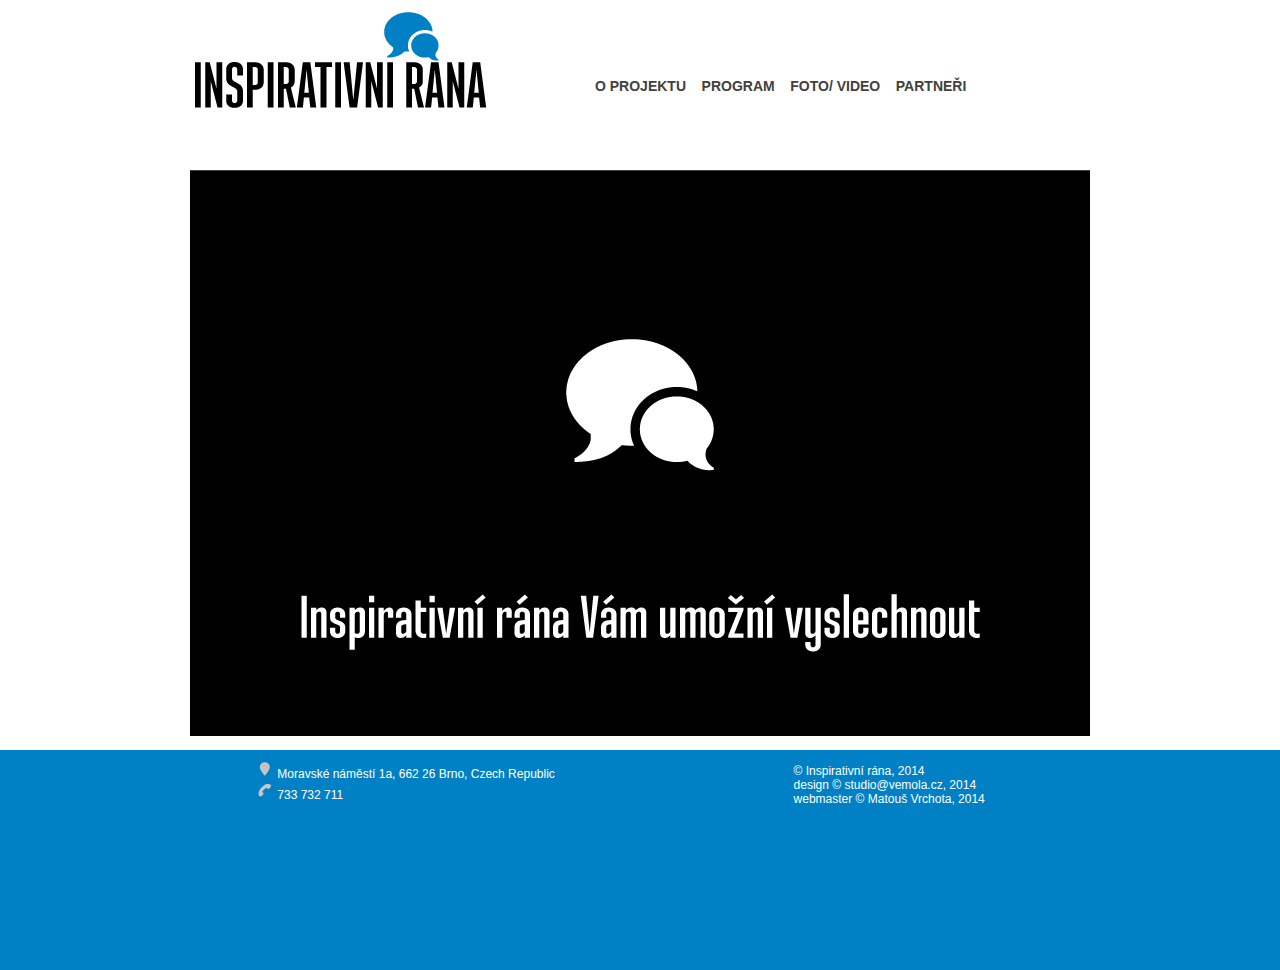
==== index.html @ 032fd448 "initial" ====
﻿<!doctype html>
<html>
<head>
<meta charset="utf-8">
<title>Inspirativní rána</title>
<link href="style.css" rel="stylesheet" type="text/css">
<link href="picts/favicon.png" rel="icon" type="image/png" />
<style type="text/css">
body {
	margin-left: 0px;
	margin-top: 0px;
	margin-right: 0px;
	margin-bottom: 0px;
}
</style>

<!--[if lt IE 9]>
<script src="http://html5shiv.googlecode.com/svn/trunk/html5.js"></script>
<![endif]-->
</head>

<body>
<script>
  (function(i,s,o,g,r,a,m){i['GoogleAnalyticsObject']=r;i[r]=i[r]||function(){
  (i[r].q=i[r].q||[]).push(arguments)},i[r].l=1*new Date();a=s.createElement(o),
  m=s.getElementsByTagName(o)[0];a.async=1;a.src=g;m.parentNode.insertBefore(a,m)
  })(window,document,'script','//www.google-analytics.com/analytics.js','ga');

  ga('create', 'UA-66451062-1', 'auto');
  ga('send', 'pageview');

</script>
<!-- <div class="search">
  <input type="search" name="googlesearch" value="vyhledat">
</div> -->
    
<div class="container">
	
  <header>
    <h1><a href="index.html"><img src="picts/logo.png" alt="Logo Inspirativní rána" name="logo" width="300" height="100" class="logo" id="logo"/></a></h1>
    <nav>
    <a href="projekt.html">O PROJEKTU</a>&nbsp;&nbsp;&nbsp;
    <a href="program.html">PROGRAM</a>&nbsp;&nbsp;&nbsp;
    <a href="fotografie.html">FOTO/ VIDEO</a>&nbsp;&nbsp;&nbsp;
    <!--<a href="#">DOPORUČUJEME</a>&nbsp;&nbsp;&nbsp;-->
    <a href="partneri.html">PARTNEŘI</a>
    </nav>
  </header>
<article class="content_slide">
<img src="picts/slide.gif">
  <!-- end .content --></article>
  <!-- end .container --></div>
  <footer>
    <div class="contact">
      <img src="picts/point.png">&nbsp;Moravské náměstí 1a, 662 26 Brno, Czech Republic<br>
      <img src="picts/tel.png">&nbsp;733 732 711<br>
      	<!--<img src="picts/mail.png">&nbsp;info@inspirativnirana.cz--><br>
    </div>
    <div class="copyright"><br>
    &copy; Inspirativní rána, 2014<br>
    design &copy; studio@vemola.cz, 2014<br>
    webmaster &copy; Matouš Vrchota, 2014
    </div>
  </footer>
</body>
</html>
---- style.css ----
a@charset "utf-8";
body {
	font: 100%/1.4 Calibri;
	background-color: #FFF;
	margin: 0;
	padding: 0;
	color: #000;
}
ul, ol, dl { 
	padding: 0;
	margin: 0;
}
h1{
	margin-top:10px;
}
h2, h3, h4, h5, h6, p {
	margin-top: 0;	 
	padding-right: 15px;
	padding-left: 15px; 
}
h3 {
	font: Calibri;
	color: #007fc6;
	font-size:18px;
	margin-top:-5px;
}
h4 {
	font: Calibri;
	color: #007fc6;
	font-size:14px;
	font-weight:100;
}
a img { 
	border: none;
}
a:link {
	color: #42413C;
	text-decoration: none;
	font-weight:bold;
}
a:visited {
	color: #42413C;
	text-decoration: none;
	font-weight:bold;
}
a:hover, a:active, a:focus { 
	text-decoration: none;
	color:#007fc6;
	font-weight:bold;
}
.container {
	width: 900px;
	background-color: #FFFFFF;
	margin: 0 auto; 
	font-family: Calibri;
	color: #000;
	font-weight: 400;
}
.search {
	background-color: #c5c5c5;
	margin: auto;
	text-align: center;
	padding-left: 750px;
	font-family: Calibri;
}
	
header {
	background-color:#FFF;
	width:900px;
	height:150px;
}
.sidebar1 {
	float: right;
	width: 300px;
	background-color: #FFF;
	padding-bottom: 10px;
}
.content {
	padding: 10px 0;
	width: 600px;
	float: right;
}
.content_lower {
	padding: 10px 0;
	width: 600px;
	float: left;
}
.content_slide {
	padding: 10px 0;
	width: 900px;
	float: right;
}
.content ul, .content ol {
	padding: 0 15px 15px 40px; 
}
/*
ul.nav {
	list-style: none; 
	border-top: 1px solid #666; 
	margin-bottom: 15px; 
}
ul.nav li {
	border-bottom: 1px solid #666; 
}
ul.nav a, ul.nav a:visited { 
	padding: 5px 5px 5px 15px;
	display: block; 
	width: 160px;  
	text-decoration: none;
	background-color: #C6D580;
}
ul.nav a:hover, ul.nav a:active, ul.nav a:focus { 
	background-color: #ADB96E;
	color: #FFF;
} */
footer {
	height:200px;
	padding: 10px 0;
	background-color: #0081c5;
	margin:auto;
	clear: both; 
	font:"Trebuchet MS", Arial, Helvetica, sans-serif;
}
header, section, footer, aside, article, figure {
	display: block;
}.logo {
	vertical-align: 50%;
}

nav {
	margin:-80px;
	margin-left: 45%;
	font-family:"Trebuchet MS", Arial, Helvetica, sans-serif;
	font-size:14px;
	font-weight:500;
}
.contact {
	margin-left: 20%;
	width: 40%;
	font-family: "Trebuchet MS", Arial, Helvetica, sans-serif;
	color: #FFF;
	font-size: 12px;
}
.copyright {
	margin: -70px;
	width:20%;
	margin-left:62%;
	font-family:"Trebuchet MS", Arial, Helvetica, sans-serif;
	color:#FFF;
	font-size:12px;
}.container .sidebar1 aside p {
	font-family: "Trebuchet MS", Arial, Helvetica, sans-serif;
}
.container .sidebar1 aside p {
	color: #000;
}
.container .sidebar1 aside p {
	font-weight: bold;
}
.container .sidebar1 aside p {
	font-family: Calibri;
}
.side_text_light {
	font-weight: normal;
}
.container .sidebar1 aside .side_text_light {
	font-weight: normal;
}
.container .sidebar1 aside .side_text_light:link {
	font-weight: normal;
}
.container .sidebar1 aside .side_names {
	font-weight: bold;
	margin-left: 15px;
}
.divider {
	margin-top:-35px;
}
.medalion {
	text-align:justify;
	width:99%;
}
.medalion_name{
	font-weight:bold;
	font-size:18px;
}
.medalion_photo{
	margin-left:60%;
	margin-top:-10%;
}
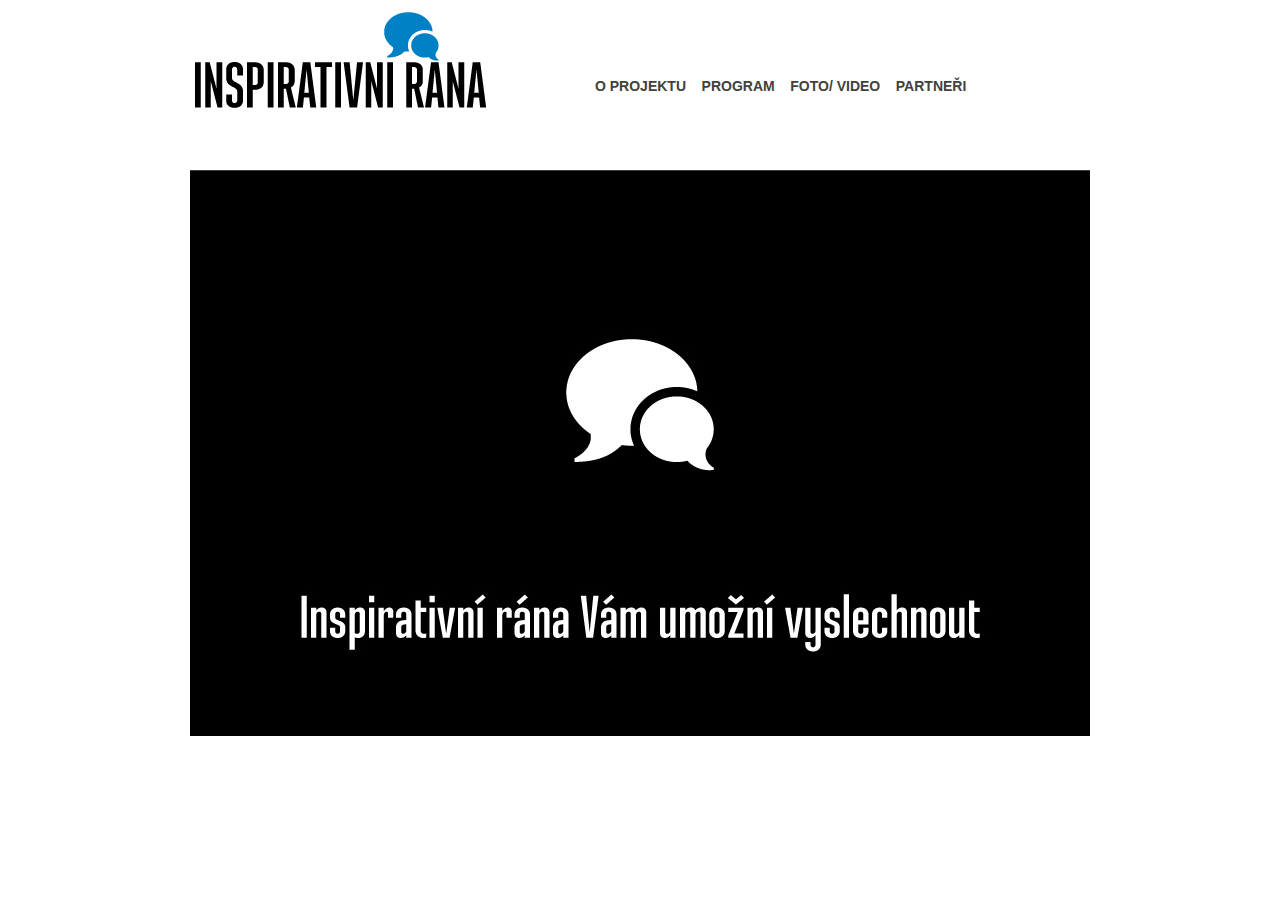
==== commit 301783a0: "a" ====
--- a/index.html
+++ b/index.html
@@ -39,28 +39,17 @@
   <header>
     <h1><a href="index.html"><img src="picts/logo.png" alt="Logo Inspirativní rána" name="logo" width="300" height="100" class="logo" id="logo"/></a></h1>
     <nav>
-    <a href="projekt.html">O PROJEKTU</a>&nbsp;&nbsp;&nbsp;
-    <a href="program.html">PROGRAM</a>&nbsp;&nbsp;&nbsp;
-    <a href="fotografie.html">FOTO/ VIDEO</a>&nbsp;&nbsp;&nbsp;
-    <!--<a href="#">DOPORUČUJEME</a>&nbsp;&nbsp;&nbsp;-->
-    <a href="partneri.html">PARTNEŘI</a>
+      <a href="projekt.html">O PROJEKTU</a>&nbsp;&nbsp;&nbsp;
+      <a href="program.html">PROGRAM</a>&nbsp;&nbsp;&nbsp;
+      <a href="fotografie.html">FOTO/ VIDEO</a>&nbsp;&nbsp;&nbsp;
+      <!--<a href="#">DOPORUČUJEME</a>&nbsp;&nbsp;&nbsp;-->
+      <a href="partneri.html">PARTNEŘI</a>
     </nav>
   </header>
 <article class="content_slide">
 <img src="picts/slide.gif">
   <!-- end .content --></article>
   <!-- end .container --></div>
-  <footer>
-    <div class="contact">
-      <img src="picts/point.png">&nbsp;Moravské náměstí 1a, 662 26 Brno, Czech Republic<br>
-      <img src="picts/tel.png">&nbsp;733 732 711<br>
-      	<!--<img src="picts/mail.png">&nbsp;info@inspirativnirana.cz--><br>
-    </div>
-    <div class="copyright"><br>
-    &copy; Inspirativní rána, 2014<br>
-    design &copy; studio@vemola.cz, 2014<br>
-    webmaster &copy; Matouš Vrchota, 2014
-    </div>
-  </footer>
+  
 </body>
 </html>
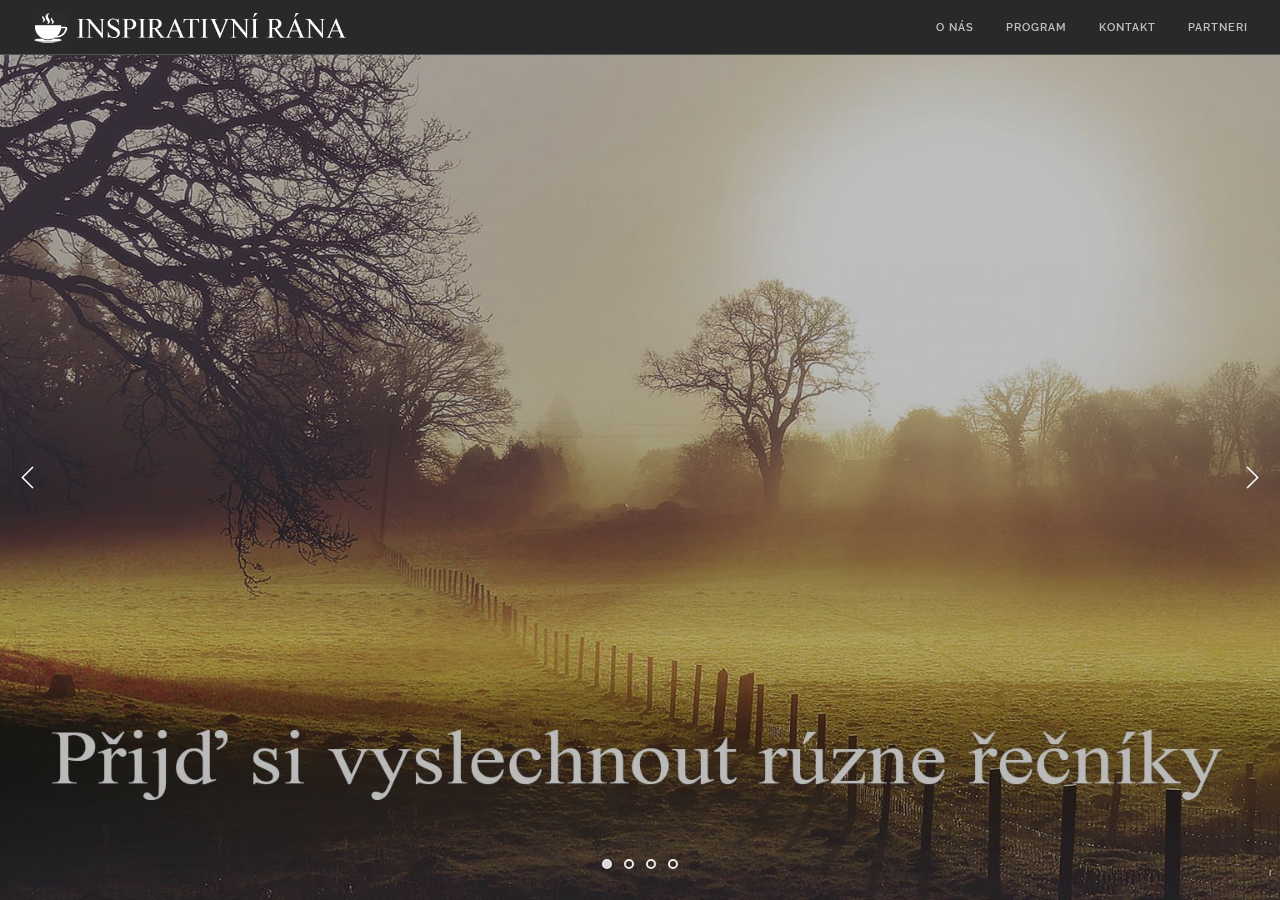
==== commit 1ab2604c: "add" ====
--- a/index.html
+++ b/index.html
@@ -1,55 +1,99 @@
-﻿<!doctype html>
-<html>
-<head>
-<meta charset="utf-8">
-<title>Inspirativní rána</title>
-<link href="style.css" rel="stylesheet" type="text/css">
-<link href="picts/favicon.png" rel="icon" type="image/png" />
-<style type="text/css">
-body {
-	margin-left: 0px;
-	margin-top: 0px;
-	margin-right: 0px;
-	margin-bottom: 0px;
-}
-</style>
-
-<!--[if lt IE 9]>
-<script src="http://html5shiv.googlecode.com/svn/trunk/html5.js"></script>
-<![endif]-->
-</head>
-
-<body>
-<script>
-  (function(i,s,o,g,r,a,m){i['GoogleAnalyticsObject']=r;i[r]=i[r]||function(){
-  (i[r].q=i[r].q||[]).push(arguments)},i[r].l=1*new Date();a=s.createElement(o),
-  m=s.getElementsByTagName(o)[0];a.async=1;a.src=g;m.parentNode.insertBefore(a,m)
-  })(window,document,'script','//www.google-analytics.com/analytics.js','ga');
-
-  ga('create', 'UA-66451062-1', 'auto');
-  ga('send', 'pageview');
-
-</script>
-<!-- <div class="search">
-  <input type="search" name="googlesearch" value="vyhledat">
-</div> -->
-    
-<div class="container">
-	
-  <header>
-    <h1><a href="index.html"><img src="picts/logo.png" alt="Logo Inspirativní rána" name="logo" width="300" height="100" class="logo" id="logo"/></a></h1>
-    <nav>
-      <a href="projekt.html">O PROJEKTU</a>&nbsp;&nbsp;&nbsp;
-      <a href="program.html">PROGRAM</a>&nbsp;&nbsp;&nbsp;
-      <a href="fotografie.html">FOTO/ VIDEO</a>&nbsp;&nbsp;&nbsp;
-      <!--<a href="#">DOPORUČUJEME</a>&nbsp;&nbsp;&nbsp;-->
-      <a href="partneri.html">PARTNEŘI</a>
-    </nav>
-  </header>
-<article class="content_slide">
-<img src="picts/slide.gif">
-  <!-- end .content --></article>
-  <!-- end .container --></div>
-  
-</body>
-</html>
+<!doctype html>
+<html lang="en">
+    <head>
+        <meta charset="utf-8">
+        <title>Domov | Inspirativní rána</title>
+        <meta name="viewport" content="width=device-width, initial-scale=1">
+        <link href="css/bootstrap.css" rel="stylesheet" type="text/css" media="all" />
+        <link href="css/themify-icons.css" rel="stylesheet" type="text/css" media="all" />
+        <link href="css/flexslider.css" rel="stylesheet" type="text/css" media="all" />
+        <link href="css/lightbox.min.css" rel="stylesheet" type="text/css" media="all" />
+        <link href="css/ytplayer.css" rel="stylesheet" type="text/css" media="all" />
+        <link href="css/theme.css" rel="stylesheet" type="text/css" media="all" />
+        <link href="css/custom.css" rel="stylesheet" type="text/css" media="all" />
+        <link href='http://fonts.googleapis.com/css?family=Lato:300,400%7CRaleway:100,400,300,500,600,700%7COpen+Sans:400,500,600' rel='stylesheet' type='text/css'>
+    </head>
+    <body class="scroll-assist bg-dark">
+        <div class="nav-container">
+            <nav class="bg-dark">
+                <div class="nav-bar">
+                    <div class="module left">
+                        <a href="index.html">
+                            <img class="logo logo-light" alt="Engeto Hackathon" src="img/logo/logo.png" />
+                        </a>
+                    </div>
+                    <div class="module widget-handle mobile-toggle right visible-sm visible-xs">
+                        <i class="ti-menu"></i>
+                    </div>
+                    <div class="module-group right">
+                        <div class="module left">
+                            <ul class="menu">
+                                <li>
+                                    <a href="info.html">
+                                        O nás
+                                    </a>
+                                </li>
+                                <li>
+                                    <a href="program.html">
+                                        Program
+                                    </a>
+                                </li>
+                                <li>
+                                    <a href="kontakt.html">
+                                        Kontakt
+                                    </a>
+                                </li>
+                                <li>
+                                    <a href="partneri.html">
+                                        Partneri
+                                    </a>
+                                </li>
+                            </ul>
+                        </div>        
+                    </div>
+                    <!--end of module group-->
+                </div>
+            </nav>
+        </div>
+        <div class="main-container">
+            <section class="cover fullscreen image-slider slider-all-controls controls-inside parallax">
+                <ul class="slides">
+                    <li class="overlay image-bg">
+                        <div class="background-image-holder">
+                            <img alt="image" class="background-image" src="img/slideshow/1.jpg" />
+                        </div>
+                    </li>
+                    <li class="overlay image-bg">
+                        <div class="background-image-holder">
+                            <img alt="image" class="background-image" src="img/slideshow/2.jpg" />
+                        </div>
+                    </li>
+                    <li class="overlay image-bg">
+                        <div class="background-image-holder">
+                            <img alt="image" class="background-image" src="img/slideshow/3.jpg" />
+                        </div>
+                    </li>
+                    <li class="overlay image-bg">
+                        <div class="background-image-holder">
+                            <img alt="image" class="background-image" src="img/slideshow/4.jpg" />
+                        </div>
+                    </li>
+                </ul>
+            </section>
+        </div>
+        <!--end modal strip-->
+        <script src="js/jquery.min.js"></script>
+        <script src="js/bootstrap.min.js"></script>
+        <script src="js/flickr.js"></script>
+        <script src="js/flexslider.min.js"></script>
+        <script src="js/lightbox.min.js"></script>
+        <script src="js/masonry.min.js"></script>
+        <script src="js/twitterfetcher.min.js"></script>
+        <script src="js/spectragram.min.js"></script>
+        <script src="js/ytplayer.min.js"></script>
+        <script src="js/countdown.min.js"></script>
+        <script src="js/smooth-scroll.min.js"></script>
+        <script src="js/parallax.js"></script>
+        <script src="js/scripts.js"></script>
+    </body>
+</html>--- a/css/themify-icons.css
+++ b/css/themify-icons.css
@@ -0,0 +1,1081 @@
+@font-face {
+	font-family: 'themify';
+	src:url('../fonts/themify.eot?');
+	src:url('../fonts/themify.eot?#iefix-fvbane') format('embedded-opentype'),
+		url('../fonts/themify.woff') format('woff'),
+		url('../fonts/themify.ttf') format('truetype'),
+		url('../fonts/themify.svg') format('svg');
+	font-weight: normal;
+	font-style: normal;
+}
+
+[class^="ti-"], [class*=" ti-"] {
+	font-family: 'themify';
+	speak: none;
+	font-style: normal;
+	font-weight: normal;
+	font-variant: normal;
+	text-transform: none;
+	line-height: 1;
+
+	/* Better Font Rendering =========== */
+	-webkit-font-smoothing: antialiased;
+	-moz-osx-font-smoothing: grayscale;
+}
+
+.ti-wand:before {
+	content: "\e600";
+}
+.ti-volume:before {
+	content: "\e601";
+}
+.ti-user:before {
+	content: "\e602";
+}
+.ti-unlock:before {
+	content: "\e603";
+}
+.ti-unlink:before {
+	content: "\e604";
+}
+.ti-trash:before {
+	content: "\e605";
+}
+.ti-thought:before {
+	content: "\e606";
+}
+.ti-target:before {
+	content: "\e607";
+}
+.ti-tag:before {
+	content: "\e608";
+}
+.ti-tablet:before {
+	content: "\e609";
+}
+.ti-star:before {
+	content: "\e60a";
+}
+.ti-spray:before {
+	content: "\e60b";
+}
+.ti-signal:before {
+	content: "\e60c";
+}
+.ti-shopping-cart:before {
+	content: "\e60d";
+}
+.ti-shopping-cart-full:before {
+	content: "\e60e";
+}
+.ti-settings:before {
+	content: "\e60f";
+}
+.ti-search:before {
+	content: "\e610";
+}
+.ti-zoom-in:before {
+	content: "\e611";
+}
+.ti-zoom-out:before {
+	content: "\e612";
+}
+.ti-cut:before {
+	content: "\e613";
+}
+.ti-ruler:before {
+	content: "\e614";
+}
+.ti-ruler-pencil:before {
+	content: "\e615";
+}
+.ti-ruler-alt:before {
+	content: "\e616";
+}
+.ti-bookmark:before {
+	content: "\e617";
+}
+.ti-bookmark-alt:before {
+	content: "\e618";
+}
+.ti-reload:before {
+	content: "\e619";
+}
+.ti-plus:before {
+	content: "\e61a";
+}
+.ti-pin:before {
+	content: "\e61b";
+}
+.ti-pencil:before {
+	content: "\e61c";
+}
+.ti-pencil-alt:before {
+	content: "\e61d";
+}
+.ti-paint-roller:before {
+	content: "\e61e";
+}
+.ti-paint-bucket:before {
+	content: "\e61f";
+}
+.ti-na:before {
+	content: "\e620";
+}
+.ti-mobile:before {
+	content: "\e621";
+}
+.ti-minus:before {
+	content: "\e622";
+}
+.ti-medall:before {
+	content: "\e623";
+}
+.ti-medall-alt:before {
+	content: "\e624";
+}
+.ti-marker:before {
+	content: "\e625";
+}
+.ti-marker-alt:before {
+	content: "\e626";
+}
+.ti-arrow-up:before {
+	content: "\e627";
+}
+.ti-arrow-right:before {
+	content: "\e628";
+}
+.ti-arrow-left:before {
+	content: "\e629";
+}
+.ti-arrow-down:before {
+	content: "\e62a";
+}
+.ti-lock:before {
+	content: "\e62b";
+}
+.ti-location-arrow:before {
+	content: "\e62c";
+}
+.ti-link:before {
+	content: "\e62d";
+}
+.ti-layout:before {
+	content: "\e62e";
+}
+.ti-layers:before {
+	content: "\e62f";
+}
+.ti-layers-alt:before {
+	content: "\e630";
+}
+.ti-key:before {
+	content: "\e631";
+}
+.ti-import:before {
+	content: "\e632";
+}
+.ti-image:before {
+	content: "\e633";
+}
+.ti-heart:before {
+	content: "\e634";
+}
+.ti-heart-broken:before {
+	content: "\e635";
+}
+.ti-hand-stop:before {
+	content: "\e636";
+}
+.ti-hand-open:before {
+	content: "\e637";
+}
+.ti-hand-drag:before {
+	content: "\e638";
+}
+.ti-folder:before {
+	content: "\e639";
+}
+.ti-flag:before {
+	content: "\e63a";
+}
+.ti-flag-alt:before {
+	content: "\e63b";
+}
+.ti-flag-alt-2:before {
+	content: "\e63c";
+}
+.ti-eye:before {
+	content: "\e63d";
+}
+.ti-export:before {
+	content: "\e63e";
+}
+.ti-exchange-vertical:before {
+	content: "\e63f";
+}
+.ti-desktop:before {
+	content: "\e640";
+}
+.ti-cup:before {
+	content: "\e641";
+}
+.ti-crown:before {
+	content: "\e642";
+}
+.ti-comments:before {
+	content: "\e643";
+}
+.ti-comment:before {
+	content: "\e644";
+}
+.ti-comment-alt:before {
+	content: "\e645";
+}
+.ti-close:before {
+	content: "\e646";
+}
+.ti-clip:before {
+	content: "\e647";
+}
+.ti-angle-up:before {
+	content: "\e648";
+}
+.ti-angle-right:before {
+	content: "\e649";
+}
+.ti-angle-left:before {
+	content: "\e64a";
+}
+.ti-angle-down:before {
+	content: "\e64b";
+}
+.ti-check:before {
+	content: "\e64c";
+}
+.ti-check-box:before {
+	content: "\e64d";
+}
+.ti-camera:before {
+	content: "\e64e";
+}
+.ti-announcement:before {
+	content: "\e64f";
+}
+.ti-brush:before {
+	content: "\e650";
+}
+.ti-briefcase:before {
+	content: "\e651";
+}
+.ti-bolt:before {
+	content: "\e652";
+}
+.ti-bolt-alt:before {
+	content: "\e653";
+}
+.ti-blackboard:before {
+	content: "\e654";
+}
+.ti-bag:before {
+	content: "\e655";
+}
+.ti-move:before {
+	content: "\e656";
+}
+.ti-arrows-vertical:before {
+	content: "\e657";
+}
+.ti-arrows-horizontal:before {
+	content: "\e658";
+}
+.ti-fullscreen:before {
+	content: "\e659";
+}
+.ti-arrow-top-right:before {
+	content: "\e65a";
+}
+.ti-arrow-top-left:before {
+	content: "\e65b";
+}
+.ti-arrow-circle-up:before {
+	content: "\e65c";
+}
+.ti-arrow-circle-right:before {
+	content: "\e65d";
+}
+.ti-arrow-circle-left:before {
+	content: "\e65e";
+}
+.ti-arrow-circle-down:before {
+	content: "\e65f";
+}
+.ti-angle-double-up:before {
+	content: "\e660";
+}
+.ti-angle-double-right:before {
+	content: "\e661";
+}
+.ti-angle-double-left:before {
+	content: "\e662";
+}
+.ti-angle-double-down:before {
+	content: "\e663";
+}
+.ti-zip:before {
+	content: "\e664";
+}
+.ti-world:before {
+	content: "\e665";
+}
+.ti-wheelchair:before {
+	content: "\e666";
+}
+.ti-view-list:before {
+	content: "\e667";
+}
+.ti-view-list-alt:before {
+	content: "\e668";
+}
+.ti-view-grid:before {
+	content: "\e669";
+}
+.ti-uppercase:before {
+	content: "\e66a";
+}
+.ti-upload:before {
+	content: "\e66b";
+}
+.ti-underline:before {
+	content: "\e66c";
+}
+.ti-truck:before {
+	content: "\e66d";
+}
+.ti-timer:before {
+	content: "\e66e";
+}
+.ti-ticket:before {
+	content: "\e66f";
+}
+.ti-thumb-up:before {
+	content: "\e670";
+}
+.ti-thumb-down:before {
+	content: "\e671";
+}
+.ti-text:before {
+	content: "\e672";
+}
+.ti-stats-up:before {
+	content: "\e673";
+}
+.ti-stats-down:before {
+	content: "\e674";
+}
+.ti-split-v:before {
+	content: "\e675";
+}
+.ti-split-h:before {
+	content: "\e676";
+}
+.ti-smallcap:before {
+	content: "\e677";
+}
+.ti-shine:before {
+	content: "\e678";
+}
+.ti-shift-right:before {
+	content: "\e679";
+}
+.ti-shift-left:before {
+	content: "\e67a";
+}
+.ti-shield:before {
+	content: "\e67b";
+}
+.ti-notepad:before {
+	content: "\e67c";
+}
+.ti-server:before {
+	content: "\e67d";
+}
+.ti-quote-right:before {
+	content: "\e67e";
+}
+.ti-quote-left:before {
+	content: "\e67f";
+}
+.ti-pulse:before {
+	content: "\e680";
+}
+.ti-printer:before {
+	content: "\e681";
+}
+.ti-power-off:before {
+	content: "\e682";
+}
+.ti-plug:before {
+	content: "\e683";
+}
+.ti-pie-chart:before {
+	content: "\e684";
+}
+.ti-paragraph:before {
+	content: "\e685";
+}
+.ti-panel:before {
+	content: "\e686";
+}
+.ti-package:before {
+	content: "\e687";
+}
+.ti-music:before {
+	content: "\e688";
+}
+.ti-music-alt:before {
+	content: "\e689";
+}
+.ti-mouse:before {
+	content: "\e68a";
+}
+.ti-mouse-alt:before {
+	content: "\e68b";
+}
+.ti-money:before {
+	content: "\e68c";
+}
+.ti-microphone:before {
+	content: "\e68d";
+}
+.ti-menu:before {
+	content: "\e68e";
+}
+.ti-menu-alt:before {
+	content: "\e68f";
+}
+.ti-map:before {
+	content: "\e690";
+}
+.ti-map-alt:before {
+	content: "\e691";
+}
+.ti-loop:before {
+	content: "\e692";
+}
+.ti-location-pin:before {
+	content: "\e693";
+}
+.ti-list:before {
+	content: "\e694";
+}
+.ti-light-bulb:before {
+	content: "\e695";
+}
+.ti-Italic:before {
+	content: "\e696";
+}
+.ti-info:before {
+	content: "\e697";
+}
+.ti-infinite:before {
+	content: "\e698";
+}
+.ti-id-badge:before {
+	content: "\e699";
+}
+.ti-hummer:before {
+	content: "\e69a";
+}
+.ti-home:before {
+	content: "\e69b";
+}
+.ti-help:before {
+	content: "\e69c";
+}
+.ti-headphone:before {
+	content: "\e69d";
+}
+.ti-harddrives:before {
+	content: "\e69e";
+}
+.ti-harddrive:before {
+	content: "\e69f";
+}
+.ti-gift:before {
+	content: "\e6a0";
+}
+.ti-game:before {
+	content: "\e6a1";
+}
+.ti-filter:before {
+	content: "\e6a2";
+}
+.ti-files:before {
+	content: "\e6a3";
+}
+.ti-file:before {
+	content: "\e6a4";
+}
+.ti-eraser:before {
+	content: "\e6a5";
+}
+.ti-envelope:before {
+	content: "\e6a6";
+}
+.ti-download:before {
+	content: "\e6a7";
+}
+.ti-direction:before {
+	content: "\e6a8";
+}
+.ti-direction-alt:before {
+	content: "\e6a9";
+}
+.ti-dashboard:before {
+	content: "\e6aa";
+}
+.ti-control-stop:before {
+	content: "\e6ab";
+}
+.ti-control-shuffle:before {
+	content: "\e6ac";
+}
+.ti-control-play:before {
+	content: "\e6ad";
+}
+.ti-control-pause:before {
+	content: "\e6ae";
+}
+.ti-control-forward:before {
+	content: "\e6af";
+}
+.ti-control-backward:before {
+	content: "\e6b0";
+}
+.ti-cloud:before {
+	content: "\e6b1";
+}
+.ti-cloud-up:before {
+	content: "\e6b2";
+}
+.ti-cloud-down:before {
+	content: "\e6b3";
+}
+.ti-clipboard:before {
+	content: "\e6b4";
+}
+.ti-car:before {
+	content: "\e6b5";
+}
+.ti-calendar:before {
+	content: "\e6b6";
+}
+.ti-book:before {
+	content: "\e6b7";
+}
+.ti-bell:before {
+	content: "\e6b8";
+}
+.ti-basketball:before {
+	content: "\e6b9";
+}
+.ti-bar-chart:before {
+	content: "\e6ba";
+}
+.ti-bar-chart-alt:before {
+	content: "\e6bb";
+}
+.ti-back-right:before {
+	content: "\e6bc";
+}
+.ti-back-left:before {
+	content: "\e6bd";
+}
+.ti-arrows-corner:before {
+	content: "\e6be";
+}
+.ti-archive:before {
+	content: "\e6bf";
+}
+.ti-anchor:before {
+	content: "\e6c0";
+}
+.ti-align-right:before {
+	content: "\e6c1";
+}
+.ti-align-left:before {
+	content: "\e6c2";
+}
+.ti-align-justify:before {
+	content: "\e6c3";
+}
+.ti-align-center:before {
+	content: "\e6c4";
+}
+.ti-alert:before {
+	content: "\e6c5";
+}
+.ti-alarm-clock:before {
+	content: "\e6c6";
+}
+.ti-agenda:before {
+	content: "\e6c7";
+}
+.ti-write:before {
+	content: "\e6c8";
+}
+.ti-window:before {
+	content: "\e6c9";
+}
+.ti-widgetized:before {
+	content: "\e6ca";
+}
+.ti-widget:before {
+	content: "\e6cb";
+}
+.ti-widget-alt:before {
+	content: "\e6cc";
+}
+.ti-wallet:before {
+	content: "\e6cd";
+}
+.ti-video-clapper:before {
+	content: "\e6ce";
+}
+.ti-video-camera:before {
+	content: "\e6cf";
+}
+.ti-vector:before {
+	content: "\e6d0";
+}
+.ti-themify-logo:before {
+	content: "\e6d1";
+}
+.ti-themify-favicon:before {
+	content: "\e6d2";
+}
+.ti-themify-favicon-alt:before {
+	content: "\e6d3";
+}
+.ti-support:before {
+	content: "\e6d4";
+}
+.ti-stamp:before {
+	content: "\e6d5";
+}
+.ti-split-v-alt:before {
+	content: "\e6d6";
+}
+.ti-slice:before {
+	content: "\e6d7";
+}
+.ti-shortcode:before {
+	content: "\e6d8";
+}
+.ti-shift-right-alt:before {
+	content: "\e6d9";
+}
+.ti-shift-left-alt:before {
+	content: "\e6da";
+}
+.ti-ruler-alt-2:before {
+	content: "\e6db";
+}
+.ti-receipt:before {
+	content: "\e6dc";
+}
+.ti-pin2:before {
+	content: "\e6dd";
+}
+.ti-pin-alt:before {
+	content: "\e6de";
+}
+.ti-pencil-alt2:before {
+	content: "\e6df";
+}
+.ti-palette:before {
+	content: "\e6e0";
+}
+.ti-more:before {
+	content: "\e6e1";
+}
+.ti-more-alt:before {
+	content: "\e6e2";
+}
+.ti-microphone-alt:before {
+	content: "\e6e3";
+}
+.ti-magnet:before {
+	content: "\e6e4";
+}
+.ti-line-double:before {
+	content: "\e6e5";
+}
+.ti-line-dotted:before {
+	content: "\e6e6";
+}
+.ti-line-dashed:before {
+	content: "\e6e7";
+}
+.ti-layout-width-full:before {
+	content: "\e6e8";
+}
+.ti-layout-width-default:before {
+	content: "\e6e9";
+}
+.ti-layout-width-default-alt:before {
+	content: "\e6ea";
+}
+.ti-layout-tab:before {
+	content: "\e6eb";
+}
+.ti-layout-tab-window:before {
+	content: "\e6ec";
+}
+.ti-layout-tab-v:before {
+	content: "\e6ed";
+}
+.ti-layout-tab-min:before {
+	content: "\e6ee";
+}
+.ti-layout-slider:before {
+	content: "\e6ef";
+}
+.ti-layout-slider-alt:before {
+	content: "\e6f0";
+}
+.ti-layout-sidebar-right:before {
+	content: "\e6f1";
+}
+.ti-layout-sidebar-none:before {
+	content: "\e6f2";
+}
+.ti-layout-sidebar-left:before {
+	content: "\e6f3";
+}
+.ti-layout-placeholder:before {
+	content: "\e6f4";
+}
+.ti-layout-menu:before {
+	content: "\e6f5";
+}
+.ti-layout-menu-v:before {
+	content: "\e6f6";
+}
+.ti-layout-menu-separated:before {
+	content: "\e6f7";
+}
+.ti-layout-menu-full:before {
+	content: "\e6f8";
+}
+.ti-layout-media-right-alt:before {
+	content: "\e6f9";
+}
+.ti-layout-media-right:before {
+	content: "\e6fa";
+}
+.ti-layout-media-overlay:before {
+	content: "\e6fb";
+}
+.ti-layout-media-overlay-alt:before {
+	content: "\e6fc";
+}
+.ti-layout-media-overlay-alt-2:before {
+	content: "\e6fd";
+}
+.ti-layout-media-left-alt:before {
+	content: "\e6fe";
+}
+.ti-layout-media-left:before {
+	content: "\e6ff";
+}
+.ti-layout-media-center-alt:before {
+	content: "\e700";
+}
+.ti-layout-media-center:before {
+	content: "\e701";
+}
+.ti-layout-list-thumb:before {
+	content: "\e702";
+}
+.ti-layout-list-thumb-alt:before {
+	content: "\e703";
+}
+.ti-layout-list-post:before {
+	content: "\e704";
+}
+.ti-layout-list-large-image:before {
+	content: "\e705";
+}
+.ti-layout-line-solid:before {
+	content: "\e706";
+}
+.ti-layout-grid4:before {
+	content: "\e707";
+}
+.ti-layout-grid3:before {
+	content: "\e708";
+}
+.ti-layout-grid2:before {
+	content: "\e709";
+}
+.ti-layout-grid2-thumb:before {
+	content: "\e70a";
+}
+.ti-layout-cta-right:before {
+	content: "\e70b";
+}
+.ti-layout-cta-left:before {
+	content: "\e70c";
+}
+.ti-layout-cta-center:before {
+	content: "\e70d";
+}
+.ti-layout-cta-btn-right:before {
+	content: "\e70e";
+}
+.ti-layout-cta-btn-left:before {
+	content: "\e70f";
+}
+.ti-layout-column4:before {
+	content: "\e710";
+}
+.ti-layout-column3:before {
+	content: "\e711";
+}
+.ti-layout-column2:before {
+	content: "\e712";
+}
+.ti-layout-accordion-separated:before {
+	content: "\e713";
+}
+.ti-layout-accordion-merged:before {
+	content: "\e714";
+}
+.ti-layout-accordion-list:before {
+	content: "\e715";
+}
+.ti-ink-pen:before {
+	content: "\e716";
+}
+.ti-info-alt:before {
+	content: "\e717";
+}
+.ti-help-alt:before {
+	content: "\e718";
+}
+.ti-headphone-alt:before {
+	content: "\e719";
+}
+.ti-hand-point-up:before {
+	content: "\e71a";
+}
+.ti-hand-point-right:before {
+	content: "\e71b";
+}
+.ti-hand-point-left:before {
+	content: "\e71c";
+}
+.ti-hand-point-down:before {
+	content: "\e71d";
+}
+.ti-gallery:before {
+	content: "\e71e";
+}
+.ti-face-smile:before {
+	content: "\e71f";
+}
+.ti-face-sad:before {
+	content: "\e720";
+}
+.ti-credit-card:before {
+	content: "\e721";
+}
+.ti-control-skip-forward:before {
+	content: "\e722";
+}
+.ti-control-skip-backward:before {
+	content: "\e723";
+}
+.ti-control-record:before {
+	content: "\e724";
+}
+.ti-control-eject:before {
+	content: "\e725";
+}
+.ti-comments-smiley:before {
+	content: "\e726";
+}
+.ti-brush-alt:before {
+	content: "\e727";
+}
+.ti-youtube:before {
+	content: "\e728";
+}
+.ti-vimeo:before {
+	content: "\e729";
+}
+.ti-twitter:before {
+	content: "\e72a";
+}
+.ti-time:before {
+	content: "\e72b";
+}
+.ti-tumblr:before {
+	content: "\e72c";
+}
+.ti-skype:before {
+	content: "\e72d";
+}
+.ti-share:before {
+	content: "\e72e";
+}
+.ti-share-alt:before {
+	content: "\e72f";
+}
+.ti-rocket:before {
+	content: "\e730";
+}
+.ti-pinterest:before {
+	content: "\e731";
+}
+.ti-new-window:before {
+	content: "\e732";
+}
+.ti-microsoft:before {
+	content: "\e733";
+}
+.ti-list-ol:before {
+	content: "\e734";
+}
+.ti-linkedin:before {
+	content: "\e735";
+}
+.ti-layout-sidebar-2:before {
+	content: "\e736";
+}
+.ti-layout-grid4-alt:before {
+	content: "\e737";
+}
+.ti-layout-grid3-alt:before {
+	content: "\e738";
+}
+.ti-layout-grid2-alt:before {
+	content: "\e739";
+}
+.ti-layout-column4-alt:before {
+	content: "\e73a";
+}
+.ti-layout-column3-alt:before {
+	content: "\e73b";
+}
+.ti-layout-column2-alt:before {
+	content: "\e73c";
+}
+.ti-instagram:before {
+	content: "\e73d";
+}
+.ti-google:before {
+	content: "\e73e";
+}
+.ti-github:before {
+	content: "\e73f";
+}
+.ti-flickr:before {
+	content: "\e740";
+}
+.ti-facebook:before {
+	content: "\e741";
+}
+.ti-dropbox:before {
+	content: "\e742";
+}
+.ti-dribbble:before {
+	content: "\e743";
+}
+.ti-apple:before {
+	content: "\e744";
+}
+.ti-android:before {
+	content: "\e745";
+}
+.ti-save:before {
+	content: "\e746";
+}
+.ti-save-alt:before {
+	content: "\e747";
+}
+.ti-yahoo:before {
+	content: "\e748";
+}
+.ti-wordpress:before {
+	content: "\e749";
+}
+.ti-vimeo-alt:before {
+	content: "\e74a";
+}
+.ti-twitter-alt:before {
+	content: "\e74b";
+}
+.ti-tumblr-alt:before {
+	content: "\e74c";
+}
+.ti-trello:before {
+	content: "\e74d";
+}
+.ti-stack-overflow:before {
+	content: "\e74e";
+}
+.ti-soundcloud:before {
+	content: "\e74f";
+}
+.ti-sharethis:before {
+	content: "\e750";
+}
+.ti-sharethis-alt:before {
+	content: "\e751";
+}
+.ti-reddit:before {
+	content: "\e752";
+}
+.ti-pinterest-alt:before {
+	content: "\e753";
+}
+.ti-microsoft-alt:before {
+	content: "\e754";
+}
+.ti-linux:before {
+	content: "\e755";
+}
+.ti-jsfiddle:before {
+	content: "\e756";
+}
+.ti-joomla:before {
+	content: "\e757";
+}
+.ti-html5:before {
+	content: "\e758";
+}
+.ti-flickr-alt:before {
+	content: "\e759";
+}
+.ti-email:before {
+	content: "\e75a";
+}
+.ti-drupal:before {
+	content: "\e75b";
+}
+.ti-dropbox-alt:before {
+	content: "\e75c";
+}
+.ti-css3:before {
+	content: "\e75d";
+}
+.ti-rss:before {
+	content: "\e75e";
+}
+.ti-rss-alt:before {
+	content: "\e75f";
+}
--- a/css/ytplayer.css
+++ b/css/ytplayer.css
@@ -0,0 +1,217 @@
+/*___________________________________________________________________________________________________________________________________________________
+ _ jquery.mb.components                                                                                                                             _
+ _                                                                                                                                                  _
+ _ file: mb.YTPlayer.css                                                                                                                            _
+ _ last modified: 19/08/14 19.57                                                                                                                    _
+ _                                                                                                                                                  _
+ _ Open Lab s.r.l., Florence - Italy                                                                                                                _
+ _                                                                                                                                                  _
+ _ email: matteo@open-lab.com                                                                                                                       _
+ _ site: http://pupunzi.com                                                                                                                         _
+ _       http://open-lab.com                                                                                                                        _
+ _ blog: http://pupunzi.open-lab.com                                                                                                                _
+ _ Q&A:  http://jquery.pupunzi.com                                                                                                                  _
+ _                                                                                                                                                  _
+ _ Licences: MIT, GPL                                                                                                                               _
+ _    http://www.opensource.org/licenses/mit-license.php                                                                                            _
+ _    http://www.gnu.org/licenses/gpl.html                                                                                                          _
+ _                                                                                                                                                  _
+ _ Copyright (c) 2001-2014. Matteo Bicocchi (Pupunzi);                                                                                              _
+ ___________________________________________________________________________________________________________________________________________________*/
+
+
+@charset"UTF-8";
+
+.mb_YTPlayer :focus {
+  outline: 0;
+}
+
+.mb_YTPlayer{
+  display:block;
+  transform:translateZ(0);
+  transform-style: preserve-3d;
+  perspective: 1000;
+  backface-visibility: hidden;
+  transform:translate3d(0,0,0);
+  animation-timing-function: linear;
+  box-sizing: border-box;
+}
+
+.mbYTP_wrapper iframe {
+  max-width: 4000px !important;
+}
+
+.inline_YTPlayer{
+  margin-bottom: 20px;
+  vertical-align:top;
+  position:relative;
+  left:0;
+  overflow: hidden;
+  border-radius: 4px;
+  box-shadow: 0 0 5px rgba(0,0,0,.7);
+  background: rgba(0,0,0,.5);
+}
+
+.inline_YTPlayer img{
+  border: none!important;
+  margin:0!important;
+  padding:0!important;
+  -moz-transform: none!important;
+  -webkit-transform: none!important;
+  -o-transform: none!important;
+  transform: none!important;
+}
+
+/*CONTROL BAR*/
+
+.mb_YTPBar .ytpicon{
+  font-size: 20px;
+  font-family: 'ytpregular';
+}
+
+.mb_YTPBar .mb_YTPUrl.ytpicon{
+  font-size: 30px;
+}
+
+.mb_YTPBar{
+  transition: opacity 1s;
+  -moz-transition: opacity 1s;
+  -webkit-transition: opacity 1s;
+  -o-transition: opacity 1s;
+  display:block;
+  width:100%;
+  height:10px;
+  padding:5px;
+  background:#333;
+  position:fixed;
+  bottom:0;
+  left:0;
+  -moz-box-sizing:padding-box;
+  -webkit-box-sizing:border-box;
+  text-align:left;
+  z-index: 1000;
+  font: 14px/16px sans-serif;
+  color:white;
+  opacity:.1;
+}
+
+.mb_YTPBar.visible, .mb_YTPBar:hover{
+  opacity:1;
+}
+
+.mb_YTPBar .buttonBar{
+  -moz-transition: all 1s;
+  -webkit-transition: all 1s;
+  -o-transition: all 1s;
+  transition: all 1s;
+  background:transparent;
+  font:12px/14px Calibri;
+  position:absolute;
+  top:-30px;
+  left:0;
+  padding: 5px;
+  width:100%;
+  -moz-box-sizing: border-box;
+  -webkit-box-sizing: border-box;
+  -o-box-sizing: border-box;
+  box-sizing: border-box;
+}
+
+.mb_YTPBar:hover .buttonBar{
+  background: rgba(0,0,0,0.4);
+}
+
+.mb_YTPBar span{
+  display:inline-block;
+  font:16px/20px Calibri, sans-serif;
+  position:relative;
+  width: 30px;
+  height: 25px;
+  vertical-align: middle;
+}
+
+.mb_YTPBar span.mb_YTPTime{
+  width: 130px;
+}
+
+.mb_YTPBar span.mb_YTPUrl,.mb_YTPBar span.mb_OnlyYT {
+  position: absolute;
+  width: auto;
+  display:block;
+  top:6px;
+  right:10px;
+  cursor: pointer;
+}
+
+.mb_YTPBar span.mb_YTPUrl img{
+  width: 60px;
+}
+
+.mb_YTPBar span.mb_OnlyYT {
+  left:185px;
+  right: auto;
+}
+.mb_YTPBar span.mb_OnlyYT img{
+  width: 25px;
+}
+
+.mb_YTPBar span.mb_YTPUrl a{
+  color:white;
+}
+
+.mb_YTPPlaypause,.mb_YTPlayer .mb_YTPPlaypause img{
+  cursor:pointer;
+}
+
+.mb_YTPMuteUnmute{
+  cursor:pointer;
+}
+
+/*PROGRESS BAR*/
+.mb_YTPProgress{
+  height:10px;
+  width:100%;
+  background:#222;
+  bottom:0;
+  left:0;
+}
+
+.mb_YTPLoaded{
+  height:10px;
+  width:0;
+  background:#444;
+  left:0;
+}
+
+.mb_YTPseekbar{
+  height:10px;
+  width:0;
+  background:#fff;
+  bottom:0;
+  left:0;
+  box-shadow: rgba(82, 82, 82, 0.47) 1px 1px 3px;
+}
+
+.YTPOverlay{
+  backface-visibility: hidden;
+  -webkit-backface-visibility: hidden;
+  -webkit-transform-style: "flat";
+  box-sizing: border-box;
+}
+
+/*RASTER OVERLAY*/
+.YTPOverlay.raster{
+  background: url("../images/raster.png");
+}
+
+.YTPOverlay.raster.retina{
+  background: url("../images/raster@2x.png");
+}
+
+.YTPOverlay.raster-dot{
+  background: url("../images/raster_dot.png");
+}
+
+.YTPOverlay.raster-dot.retina{
+  background: url("../images/raster_dot@2x.png");
+}--- a/css/custom.css
+++ b/css/custom.css
@@ -0,0 +1 @@
+/****** PLACE YOUR CUSTOM STYLES HERE ******/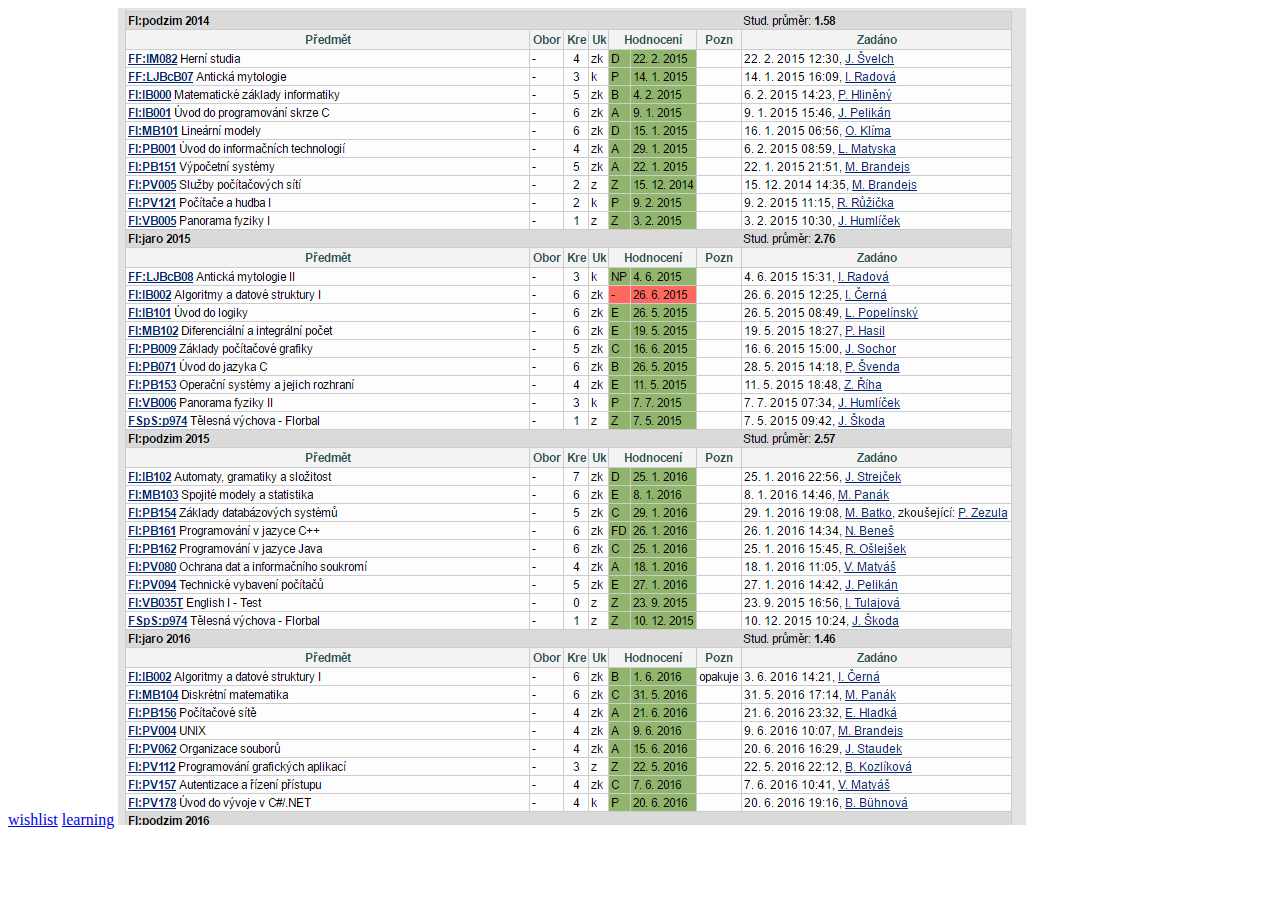
==== commit 59d2849d: "aaa" ====
--- a/index.html
+++ b/index.html
@@ -2,98 +2,12 @@
 <html lang="en">
     <head>
         <meta charset="utf-8">
-        <title>Domov | Inspirativní rána</title>
+        <title>Blablabla</title>
         <meta name="viewport" content="width=device-width, initial-scale=1">
-        <link href="css/bootstrap.css" rel="stylesheet" type="text/css" media="all" />
-        <link href="css/themify-icons.css" rel="stylesheet" type="text/css" media="all" />
-        <link href="css/flexslider.css" rel="stylesheet" type="text/css" media="all" />
-        <link href="css/lightbox.min.css" rel="stylesheet" type="text/css" media="all" />
-        <link href="css/ytplayer.css" rel="stylesheet" type="text/css" media="all" />
-        <link href="css/theme.css" rel="stylesheet" type="text/css" media="all" />
-        <link href="css/custom.css" rel="stylesheet" type="text/css" media="all" />
-        <link href='http://fonts.googleapis.com/css?family=Lato:300,400%7CRaleway:100,400,300,500,600,700%7COpen+Sans:400,500,600' rel='stylesheet' type='text/css'>
     </head>
-    <body class="scroll-assist bg-dark">
-        <div class="nav-container">
-            <nav class="bg-dark">
-                <div class="nav-bar">
-                    <div class="module left">
-                        <a href="index.html">
-                            <img class="logo logo-light" alt="Engeto Hackathon" src="img/logo/logo.png" />
-                        </a>
-                    </div>
-                    <div class="module widget-handle mobile-toggle right visible-sm visible-xs">
-                        <i class="ti-menu"></i>
-                    </div>
-                    <div class="module-group right">
-                        <div class="module left">
-                            <ul class="menu">
-                                <li>
-                                    <a href="info.html">
-                                        O nás
-                                    </a>
-                                </li>
-                                <li>
-                                    <a href="program.html">
-                                        Program
-                                    </a>
-                                </li>
-                                <li>
-                                    <a href="kontakt.html">
-                                        Kontakt
-                                    </a>
-                                </li>
-                                <li>
-                                    <a href="partneri.html">
-                                        Partneri
-                                    </a>
-                                </li>
-                            </ul>
-                        </div>        
-                    </div>
-                    <!--end of module group-->
-                </div>
-            </nav>
-        </div>
-        <div class="main-container">
-            <section class="cover fullscreen image-slider slider-all-controls controls-inside parallax">
-                <ul class="slides">
-                    <li class="overlay image-bg">
-                        <div class="background-image-holder">
-                            <img alt="image" class="background-image" src="img/slideshow/1.jpg" />
-                        </div>
-                    </li>
-                    <li class="overlay image-bg">
-                        <div class="background-image-holder">
-                            <img alt="image" class="background-image" src="img/slideshow/2.jpg" />
-                        </div>
-                    </li>
-                    <li class="overlay image-bg">
-                        <div class="background-image-holder">
-                            <img alt="image" class="background-image" src="img/slideshow/3.jpg" />
-                        </div>
-                    </li>
-                    <li class="overlay image-bg">
-                        <div class="background-image-holder">
-                            <img alt="image" class="background-image" src="img/slideshow/4.jpg" />
-                        </div>
-                    </li>
-                </ul>
-            </section>
-        </div>
-        <!--end modal strip-->
-        <script src="js/jquery.min.js"></script>
-        <script src="js/bootstrap.min.js"></script>
-        <script src="js/flickr.js"></script>
-        <script src="js/flexslider.min.js"></script>
-        <script src="js/lightbox.min.js"></script>
-        <script src="js/masonry.min.js"></script>
-        <script src="js/twitterfetcher.min.js"></script>
-        <script src="js/spectragram.min.js"></script>
-        <script src="js/ytplayer.min.js"></script>
-        <script src="js/countdown.min.js"></script>
-        <script src="js/smooth-scroll.min.js"></script>
-        <script src="js/parallax.js"></script>
-        <script src="js/scripts.js"></script>
+    <body>
+        <a href="/wishlist.html">wishlist</a>
+        <a href="/learning.html">learning</a>
+        <img src="/img/predmety.png"/>
     </body>
 </html>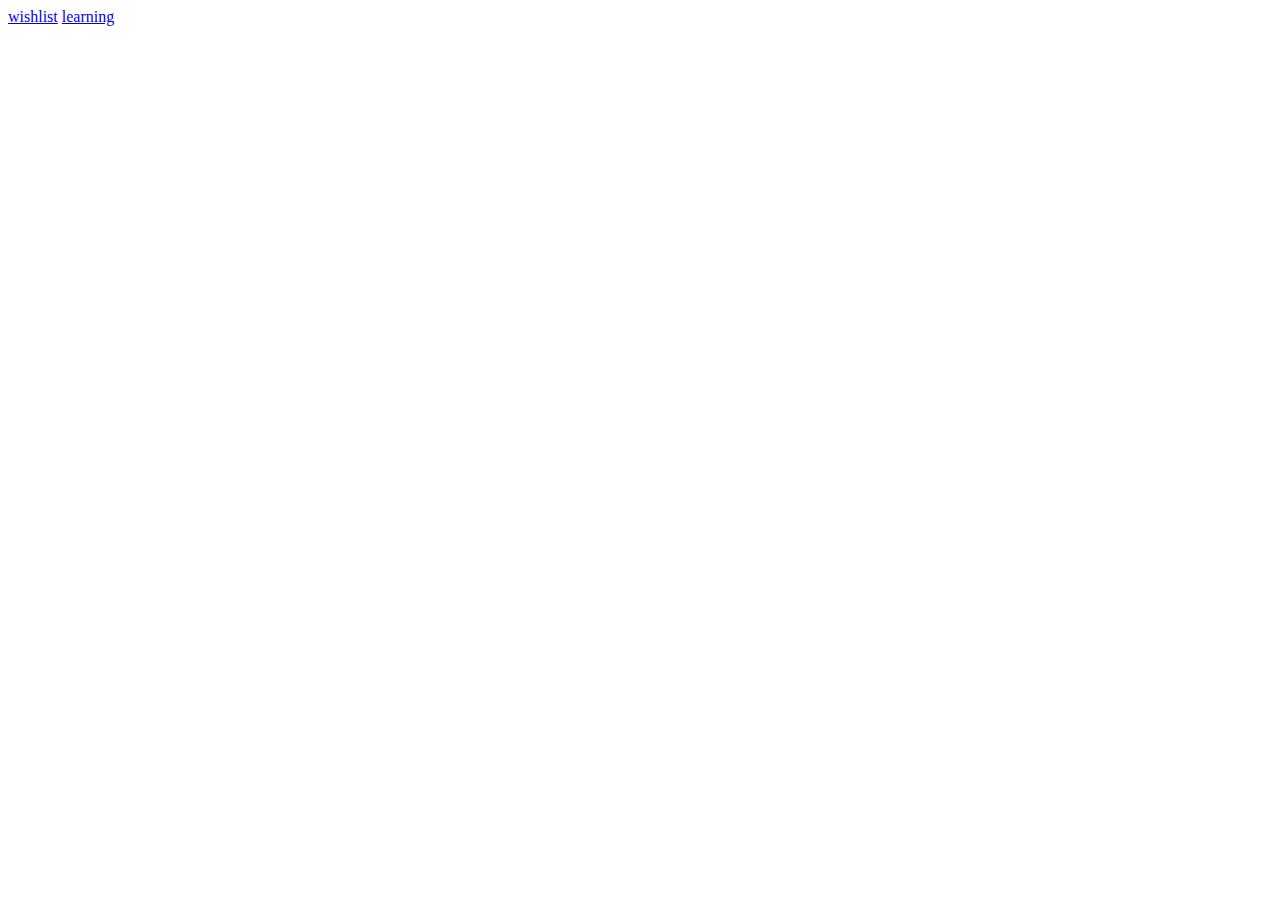
==== commit 23ad4407: "a" ====
--- a/index.html
+++ b/index.html
@@ -8,6 +8,5 @@
     <body>
         <a href="/wishlist.html">wishlist</a>
         <a href="/learning.html">learning</a>
-        <img src="/img/predmety.png"/>
     </body>
 </html>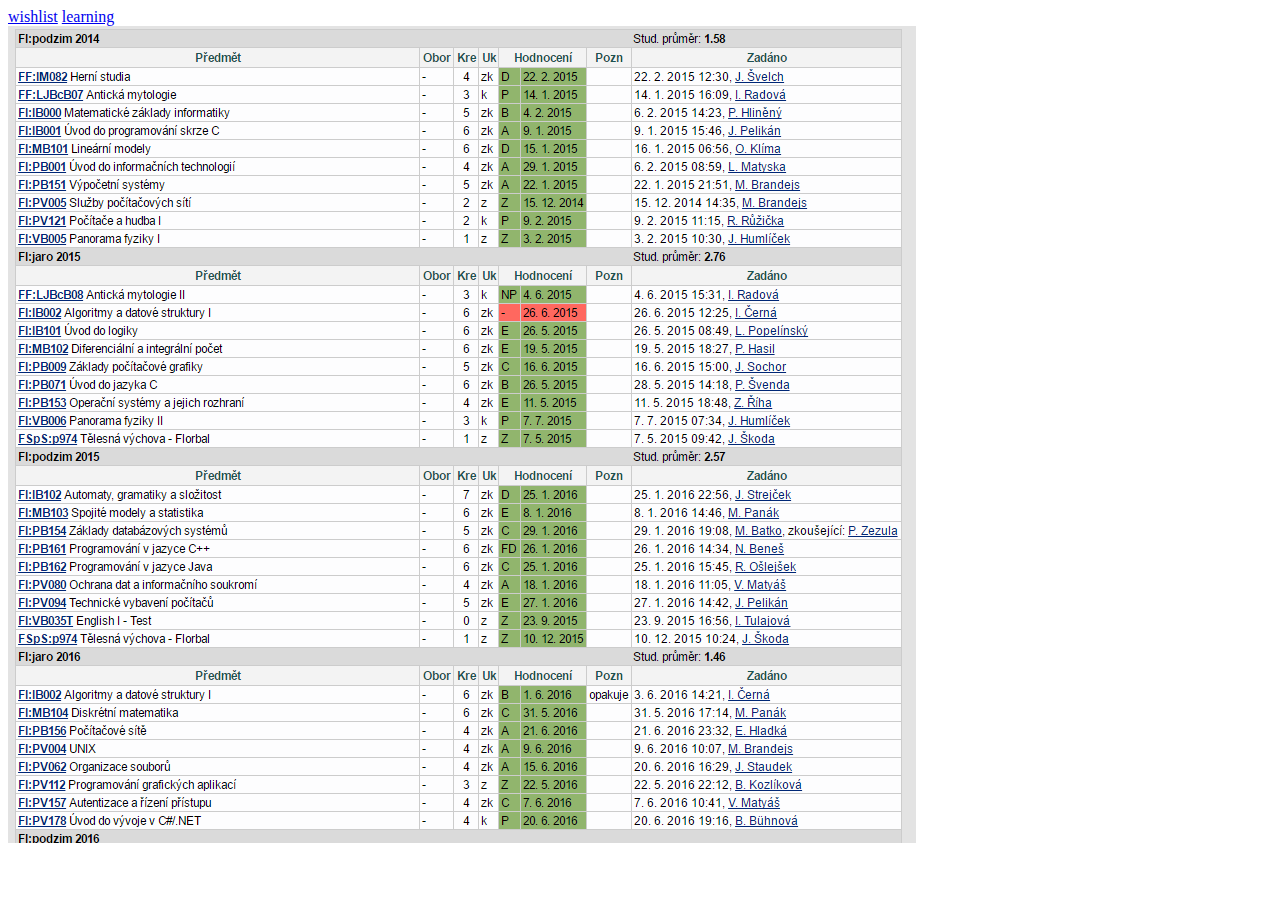
==== commit 2586c969: "aa" ====
--- a/index.html
+++ b/index.html
@@ -8,5 +8,7 @@
     <body>
         <a href="/wishlist.html">wishlist</a>
         <a href="/learning.html">learning</a>
+        <br>
+        <img src="predmety.png"/>
     </body>
 </html>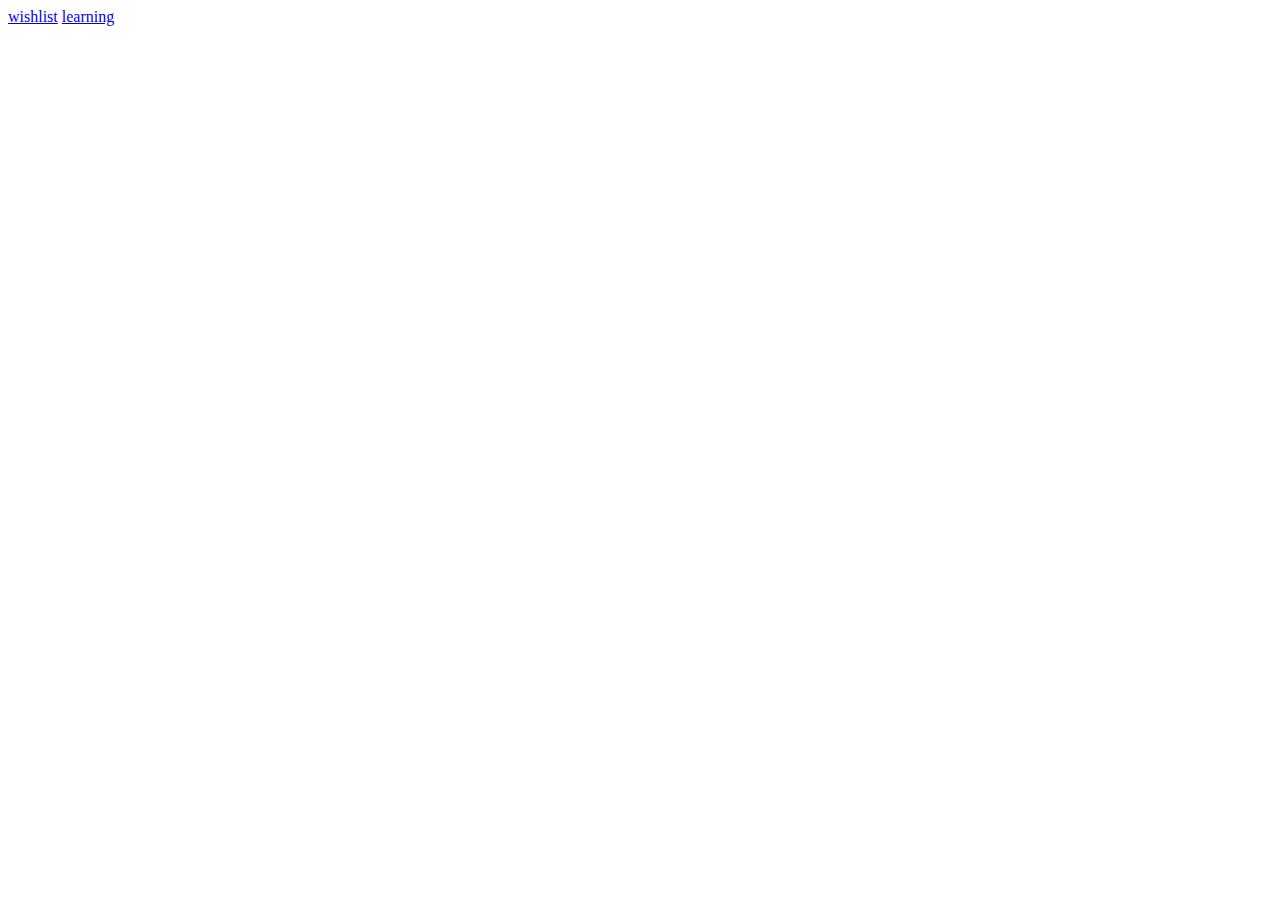
==== commit 7801e246: "aaaaaar" ====
--- a/index.html
+++ b/index.html
@@ -8,7 +8,5 @@
     <body>
         <a href="/wishlist.html">wishlist</a>
         <a href="/learning.html">learning</a>
-        <br>
-        <img src="predmety.png"/>
     </body>
 </html>